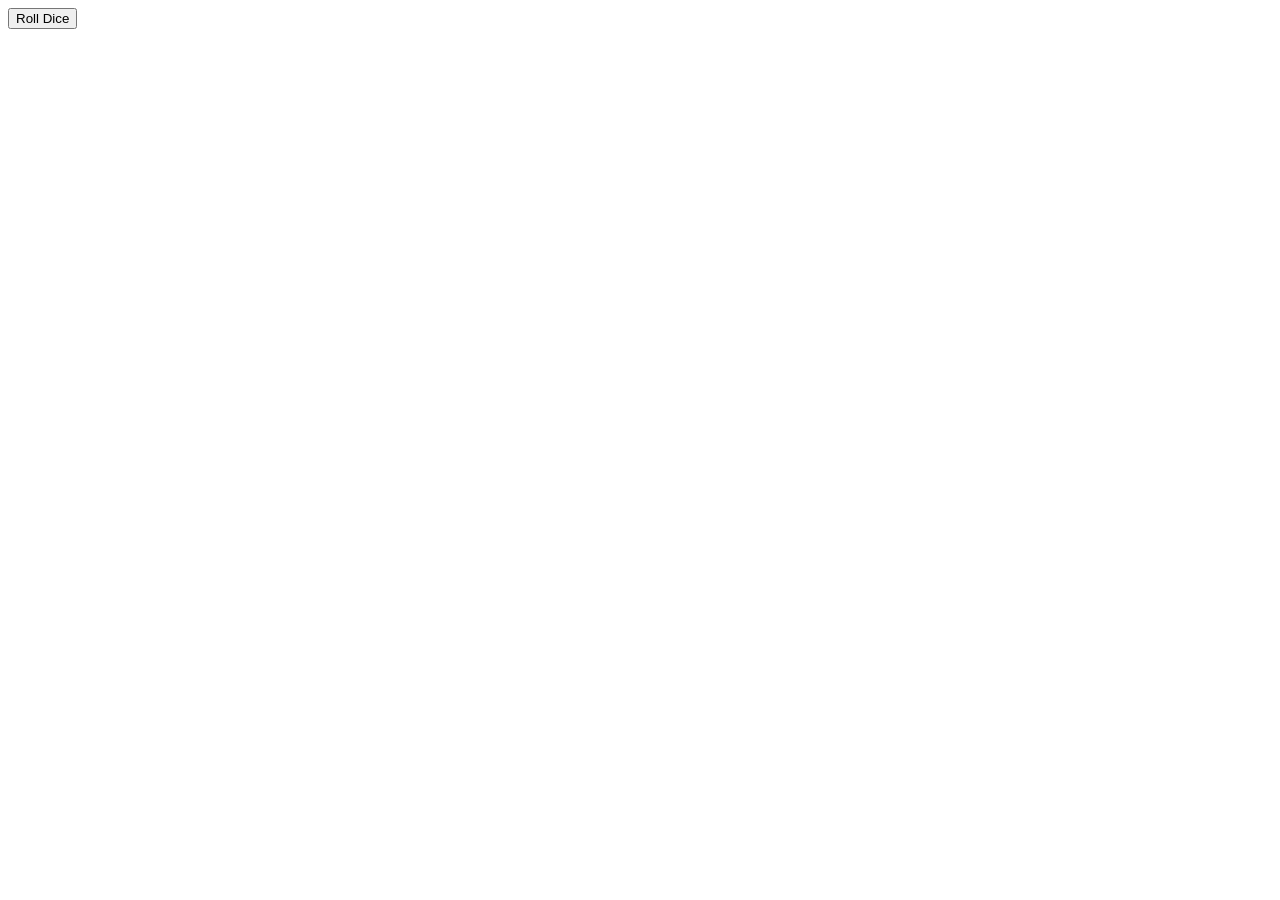
==== dice.html @ 83431b48 "add css js link" ====
<!DOCTYPE html>
<html lang="en">
  <head>
    <link rel="stylesheet" type="text/css" href="css/scripts.css">
    <meta charset="UTF-8">
    <meta name="viewport" content="width=device-width, initial-scale=1.0">
    <meta http-equiv="X-UA-Compatible" content="ie=edge">
    <title>Pig Dice</title>
  </head>
  <body>
    <div id="die1" class="dice"></div>
    <div id="die2" class="dice"></div>
    <button onclick="rolldice()">Roll Dice</button>
    <h2 id="status"></h2>
    <script src="../pigdice/js/styles.js"></script>
  </body>
</html>
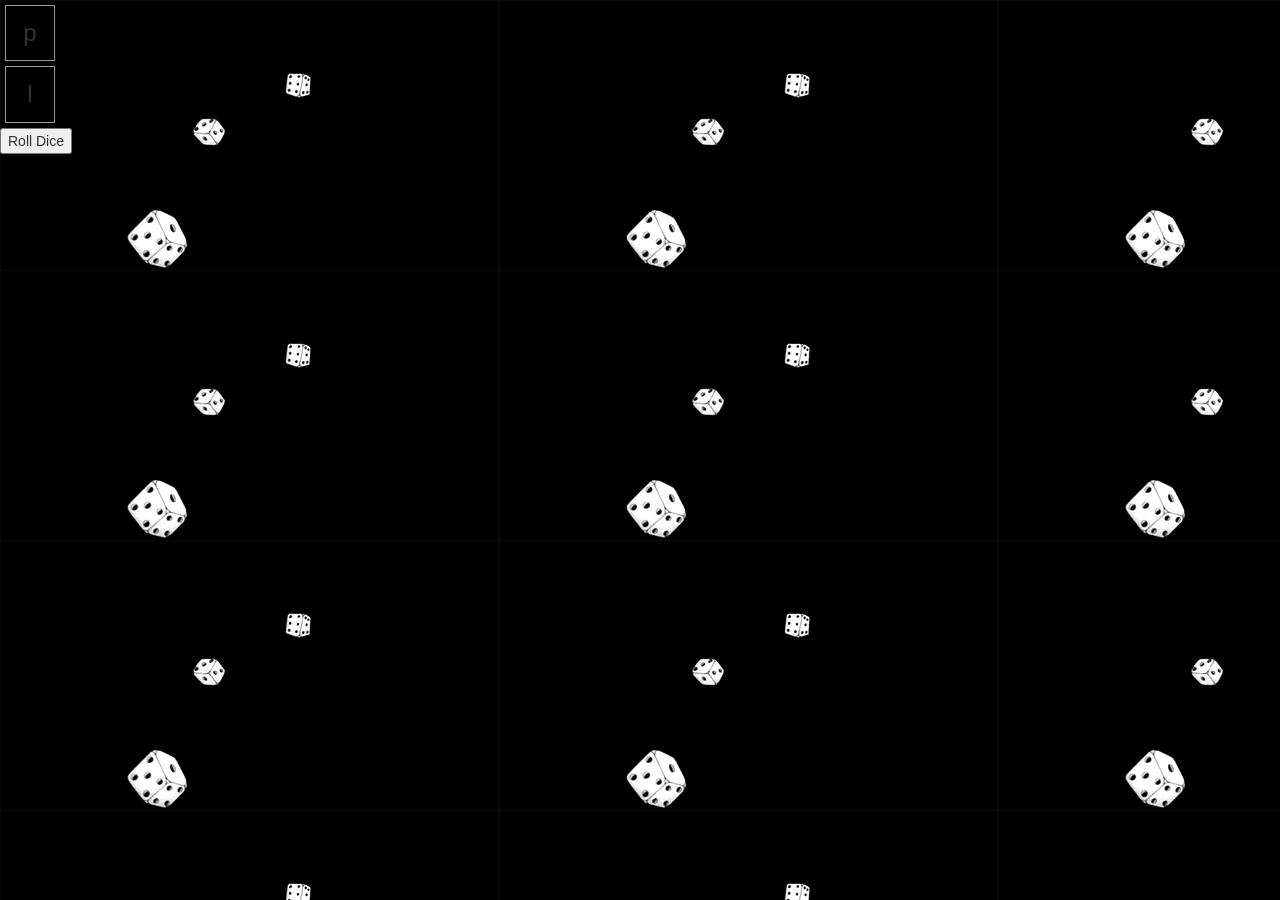
==== commit ac86fd93: "add bootstrap and dice style" ====
--- a/dice.html
+++ b/dice.html
@@ -6,10 +6,12 @@
     <meta name="viewport" content="width=device-width, initial-scale=1.0">
     <meta http-equiv="X-UA-Compatible" content="ie=edge">
     <title>Pig Dice</title>
+    <script src="https://ajax.googleapis.com/ajax/libs/jquery/3.4.0/jquery.min.js"></script>
+    <link rel="stylesheet" href="https://maxcdn.bootstrapcdn.com/bootstrap/3.4.0/css/bootstrap.min.css">
   </head>
   <body>
-    <div id="die1" class="dice"></div>
-    <div id="die2" class="dice"></div>
+    <div id="die1" class="dice">p</div>
+    <div id="die2" class="dice">l</div>
     <button onclick="rolldice()">Roll Dice</button>
     <h2 id="status"></h2>
     <script src="../pigdice/js/styles.js"></script>
--- a/css/scripts.css
+++ b/css/scripts.css
@@ -0,0 +1,12 @@
+.dice {
+  width: 50px;
+  text-align: center;
+  background-color: rgba(0, 0, 0, 0) rgb(0, 0, 0);
+  border: #999 1px solid;
+  padding: 10px;
+  margin: 5px;
+  font-size: 24px;
+}
+body {
+  background-image: url(../images/giphy\ \(3\).gif);
+}
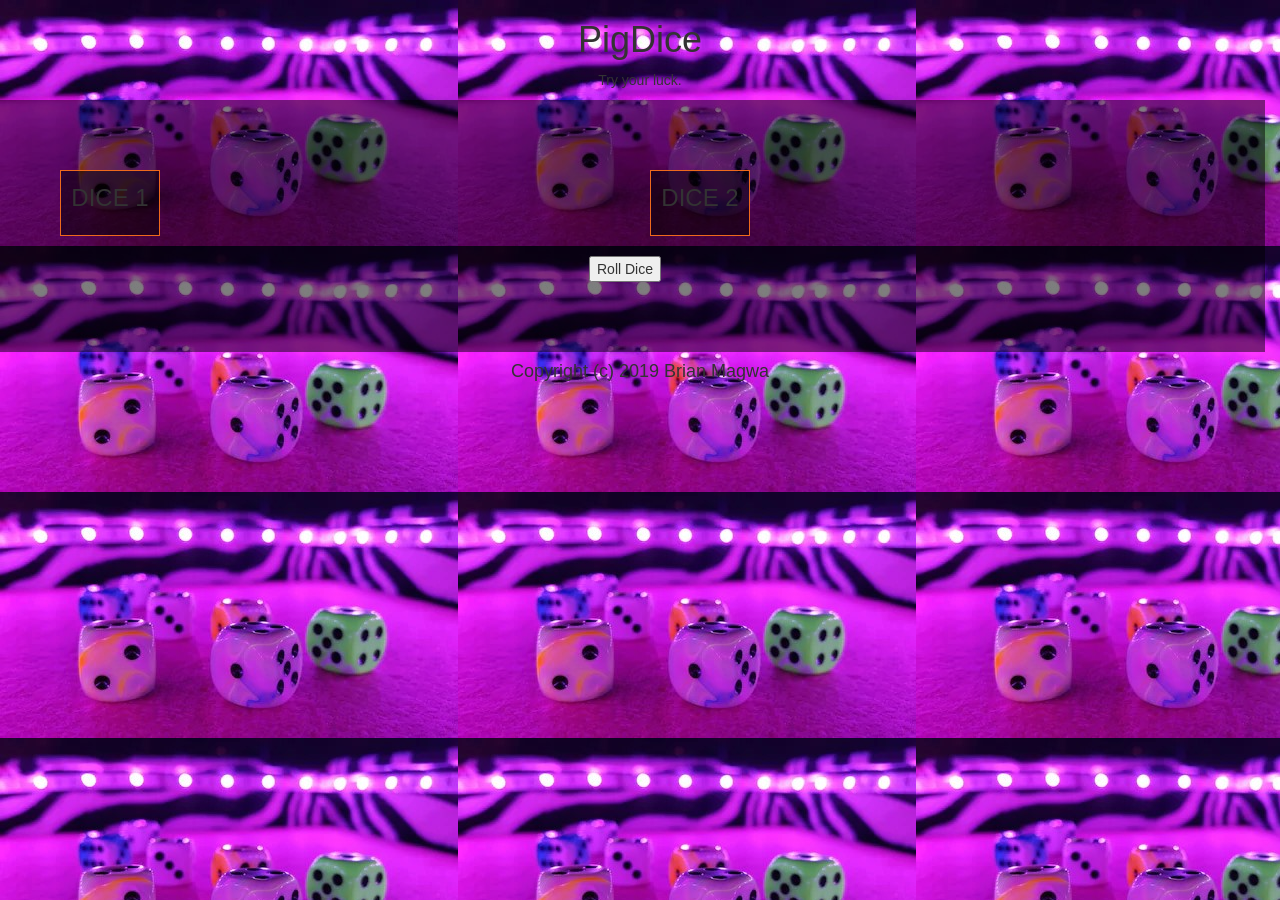
==== commit ca215abc: "add div background" ====
--- a/dice.html
+++ b/dice.html
@@ -10,10 +10,19 @@
     <link rel="stylesheet" href="https://maxcdn.bootstrapcdn.com/bootstrap/3.4.0/css/bootstrap.min.css">
   </head>
   <body>
-    <div id="die1" class="dice">p</div>
-    <div id="die2" class="dice">l</div>
-    <button onclick="rolldice()">Roll Dice</button>
-    <h2 id="status"></h2>
+    <h1>PigDice</h1>
+    <p>Try your luck.</p>
+        <div class="row">
+            <div class="col-md-6">
+                <div id="die1" class="dice"><p>DICE 1</p></div>
+            </div>
+            <div class="col-md-6">
+                <div id="die2" class="dice"><p>DICE 2</p></div>
+            </div>
+            <button onclick="rolldice()">Roll Dice</button>
+            <h2 id="status"></h2>
+        </div>
+    <h4>Copyright (c) 2019 Brian Magwa</h4>
     <script src="../pigdice/js/styles.js"></script>
   </body>
 </html>
--- a/css/scripts.css
+++ b/css/scripts.css
@@ -1,12 +1,43 @@
 .dice {
-  width: 50px;
+  width: 100px;
   text-align: center;
-  background-color: rgba(0, 0, 0, 0) rgb(0, 0, 0);
-  border: #999 1px solid;
+  background: rgb(0, 0, 0);
+  background: rgba(0, 0, 0, 0.5);
+  border: rgb(238, 105, 28) 1px solid;
   padding: 10px;
-  margin: 5px;
+  margin: 10px;
   font-size: 24px;
 }
 body {
-  background-image: url(../images/giphy\ \(3\).gif);
+  background-image: url(../images/cyber-neon-dices-zebra\ \(2\).jpg);
+}
+.col-md-6 {
+  text-align: center;
+  width: 100%;
+  padding: 10px;
+  width: 5px;
+}
+h2 {
+  text-decoration: blue;
+  text-align: center;
+}
+.row {
+  border: blue;
+  margin: 10px;
+  width: 100%;
+  text-align: center;
+  background: rgb(0, 0, 0);
+  background: rgba(0, 0, 0, 0.5);
+  padding: 50px;
+}
+h4 {
+  text-decoration: blue;
+  text-align: center;
+}
+h1 {
+  text-decoration: blue;
+  text-align: center;
+}
+p {
+  text-align: center;
 }
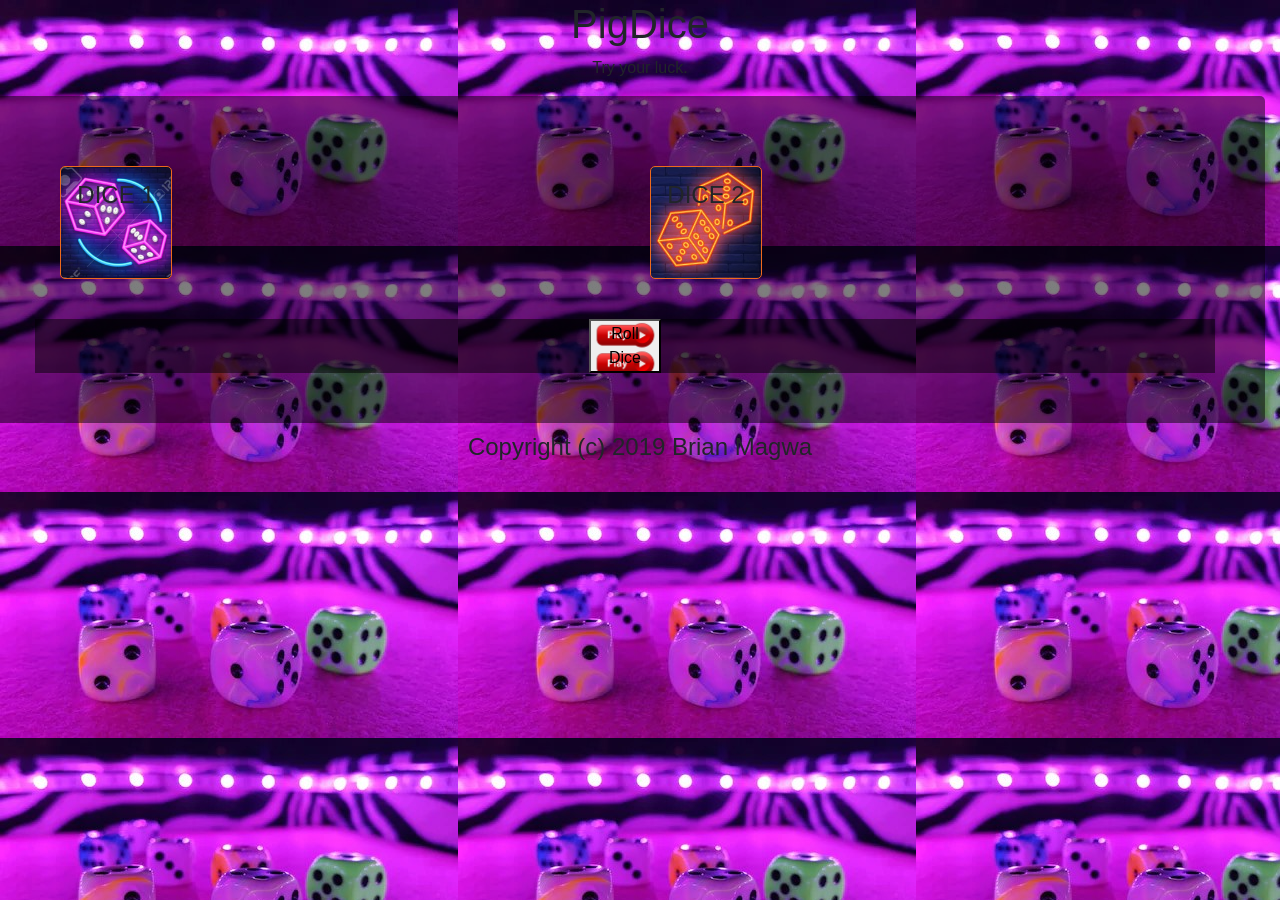
==== commit 53f83f95: "add background images to die and margin radius to inputs" ====
--- a/dice.html
+++ b/dice.html
@@ -7,7 +7,7 @@
     <meta http-equiv="X-UA-Compatible" content="ie=edge">
     <title>Pig Dice</title>
     <script src="https://ajax.googleapis.com/ajax/libs/jquery/3.4.0/jquery.min.js"></script>
-    <link rel="stylesheet" href="https://maxcdn.bootstrapcdn.com/bootstrap/3.4.0/css/bootstrap.min.css">
+    <link rel="stylesheet" href="css/bootstrap.css">
   </head>
   <body>
     <h1>PigDice</h1>
@@ -19,7 +19,9 @@
             <div class="col-md-6">
                 <div id="die2" class="dice"><p>DICE 2</p></div>
             </div>
-            <button onclick="rolldice()">Roll Dice</button>
+            <div class="col-md-12">
+                <button onclick="rolldice()">Roll Dice</button>
+            </div>
             <h2 id="status"></h2>
         </div>
     <h4>Copyright (c) 2019 Brian Magwa</h4>
--- a/css/scripts.css
+++ b/css/scripts.css
@@ -1,5 +1,6 @@
 .dice {
-  width: 100px;
+  width: 20%;
+  height: 120%;
   text-align: center;
   background: rgb(0, 0, 0);
   background: rgba(0, 0, 0, 0.5);
@@ -7,15 +8,18 @@
   padding: 10px;
   margin: 10px;
   font-size: 24px;
+  border-radius: 5px;
 }
 body {
   background-image: url(../images/cyber-neon-dices-zebra\ \(2\).jpg);
 }
 .col-md-6 {
   text-align: center;
-  width: 100%;
+  width: 20%;
   padding: 10px;
   width: 5px;
+  border-radius: 5px;
+  border: blue;
 }
 h2 {
   text-decoration: blue;
@@ -29,6 +33,7 @@
   background: rgb(0, 0, 0);
   background: rgba(0, 0, 0, 0.5);
   padding: 50px;
+  border-radius: 5px;
 }
 h4 {
   text-decoration: blue;
@@ -40,4 +45,23 @@
 }
 p {
   text-align: center;
+}
+#die1 {
+  background-image: url(../images/105322171-dice-neon-sign-vector-design-template-dice-game-symbols-neon-logo-light-banner-design-element-colorf.jpg);
+  background-size: 100%,100%; 
+}
+#die2 {
+  background-image: url(../images/roulette-neon-text-with-dice_1262-15708\ \(2\).jpg);
+  background-size: 100%,100%;
+}
+button {
+  border-radius: 5px;
+  background-image: url(../images/great-hq-play-now-button-png-transparent-play-now-button-images-pluspng-this-week.png);
+  background-size: 100%,100%;
+  width: 6.3%;
+}
+.col-md-12 {
+  background: rgb(0, 0, 0);
+  background: rgba(0, 0, 0, 0.5);
+  margin-top: 5%;
 }
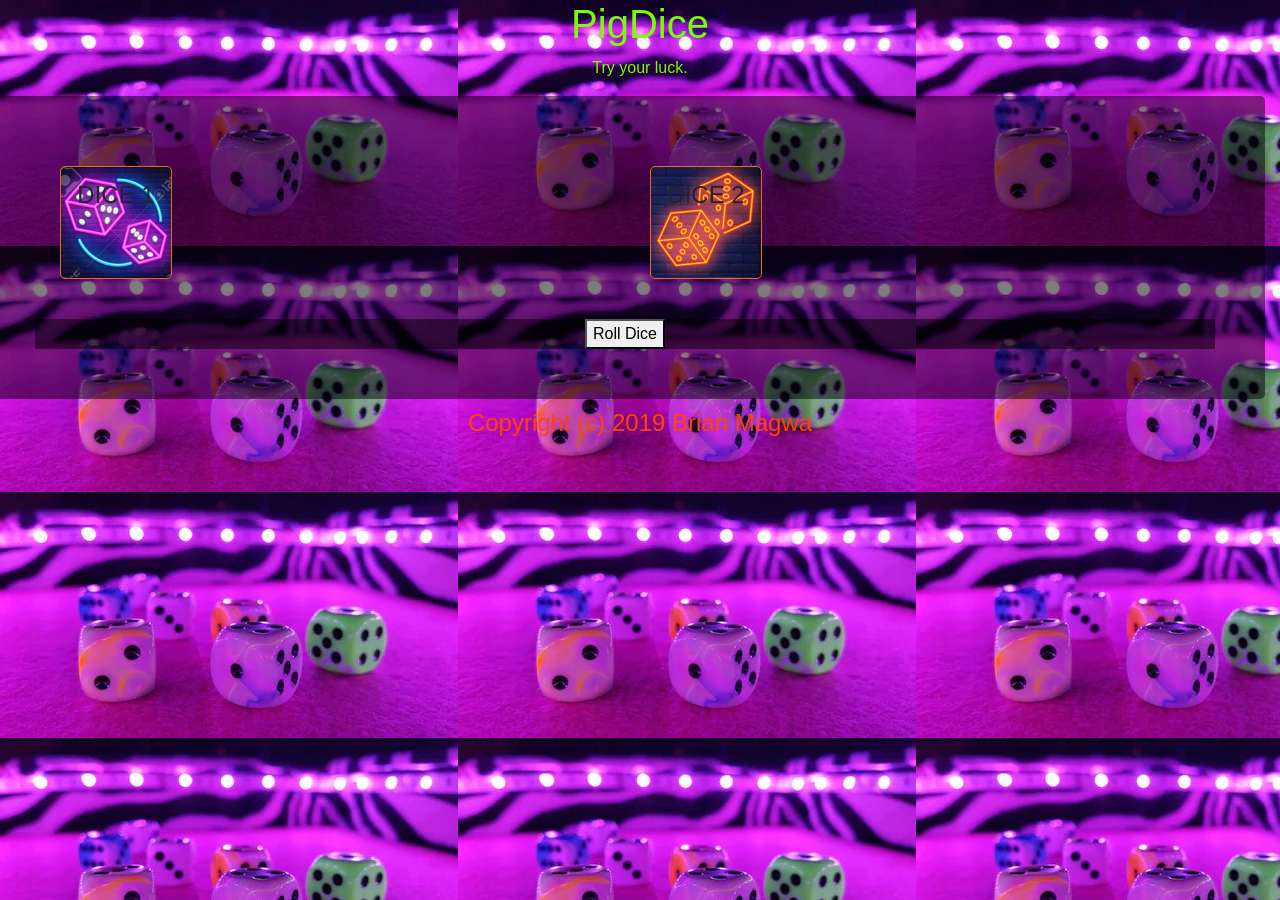
==== commit 54e08449: "add text color style" ====
--- a/dice.html
+++ b/dice.html
@@ -10,8 +10,8 @@
     <link rel="stylesheet" href="css/bootstrap.css">
   </head>
   <body>
-    <h1>PigDice</h1>
-    <p>Try your luck.</p>
+    <h1 style="color:lawngreen">PigDice</h1>
+    <p style="color:lawngreen">Try your luck.</p>
         <div class="row">
             <div class="col-md-6">
                 <div id="die1" class="dice"><p>DICE 1</p></div>
@@ -22,9 +22,9 @@
             <div class="col-md-12">
                 <button onclick="rolldice()">Roll Dice</button>
             </div>
-            <h2 id="status"></h2>
+            <h2 style="color:blue" id="status"></h2>
         </div>
-    <h4>Copyright (c) 2019 Brian Magwa</h4>
+    <h4 style="color:orangered">Copyright (c) 2019 Brian Magwa</h4>
     <script src="../pigdice/js/styles.js"></script>
   </body>
 </html>
--- a/css/scripts.css
+++ b/css/scripts.css
@@ -56,9 +56,6 @@
 }
 button {
   border-radius: 5px;
-  background-image: url(../images/great-hq-play-now-button-png-transparent-play-now-button-images-pluspng-this-week.png);
-  background-size: 100%,100%;
-  width: 6.3%;
 }
 .col-md-12 {
   background: rgb(0, 0, 0);
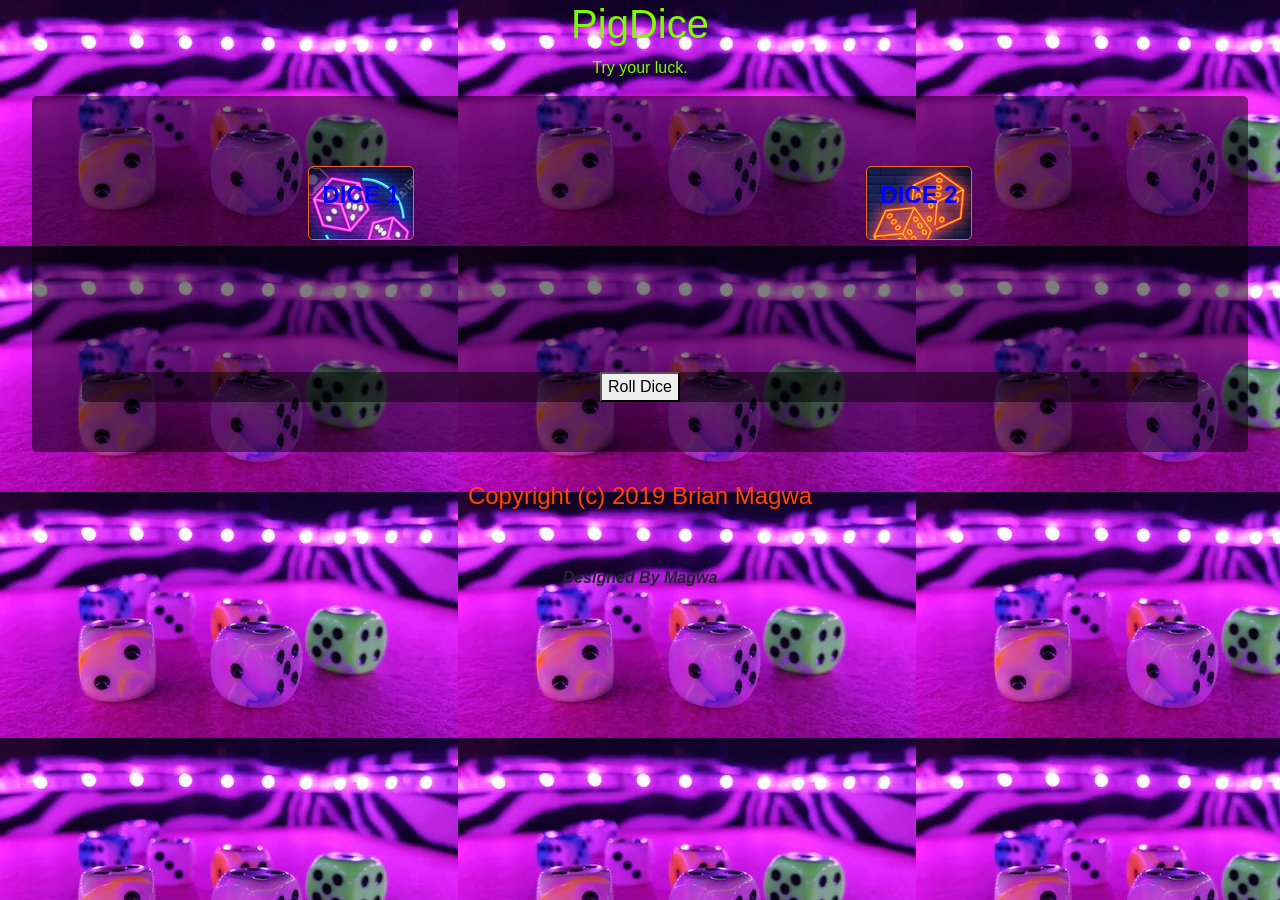
==== commit f47e4d87: "add designed by" ====
--- a/dice.html
+++ b/dice.html
@@ -12,19 +12,31 @@
   <body>
     <h1 style="color:lawngreen">PigDice</h1>
     <p style="color:lawngreen">Try your luck.</p>
+      <center>
         <div class="row">
-            <div class="col-md-6">
-                <div id="die1" class="dice"><p>DICE 1</p></div>
-            </div>
-            <div class="col-md-6">
-                <div id="die2" class="dice"><p>DICE 2</p></div>
-            </div>
-            <div class="col-md-12">
-                <button onclick="rolldice()">Roll Dice</button>
-            </div>
-            <h2 style="color:blue" id="status"></h2>
+          <div class="col-md-6">
+            <center>
+              <div id="die1" class="dice"><strong><p style="color:blue">DICE 1</p></strong></div>
+            </center>
+          </div>
+          <div class="col-md-6">
+            <center>
+              <div id="die2" class="dice"><strong><p style="color:blue">DICE 2</p></strong></div>
+            </center>
+          </div>
+          <div class="col-md-12">
+            <button onclick="rolldice()">Roll Dice</button>
+          </div>
+          <h2 style="color:blue" id="status"></h2>
         </div>
-    <h4 style="color:orangered">Copyright (c) 2019 Brian Magwa</h4>
+      </center>
+    
     <script src="../pigdice/js/styles.js"></script>
   </body>
+  <footer>
+    <h4 style="color:orangered">Copyright (c) 2019 Brian Magwa</h4>
+    <br>
+    <br>
+    <strong><em><p>Designed By Magwa</p></em></strong>
+  </footer>
 </html>
--- a/css/scripts.css
+++ b/css/scripts.css
@@ -28,7 +28,7 @@
 .row {
   border: blue;
   margin: 10px;
-  width: 100%;
+  width: 95%;
   text-align: center;
   background: rgb(0, 0, 0);
   background: rgba(0, 0, 0, 0.5);
@@ -60,5 +60,11 @@
 .col-md-12 {
   background: rgb(0, 0, 0);
   background: rgba(0, 0, 0, 0.5);
-  margin-top: 5%;
+  margin-top: 10%;
+  height: 20%;
+  border-radius: 5px;
+}
+footer {
+  text-align: center;
+  margin: 30px auto;
 }
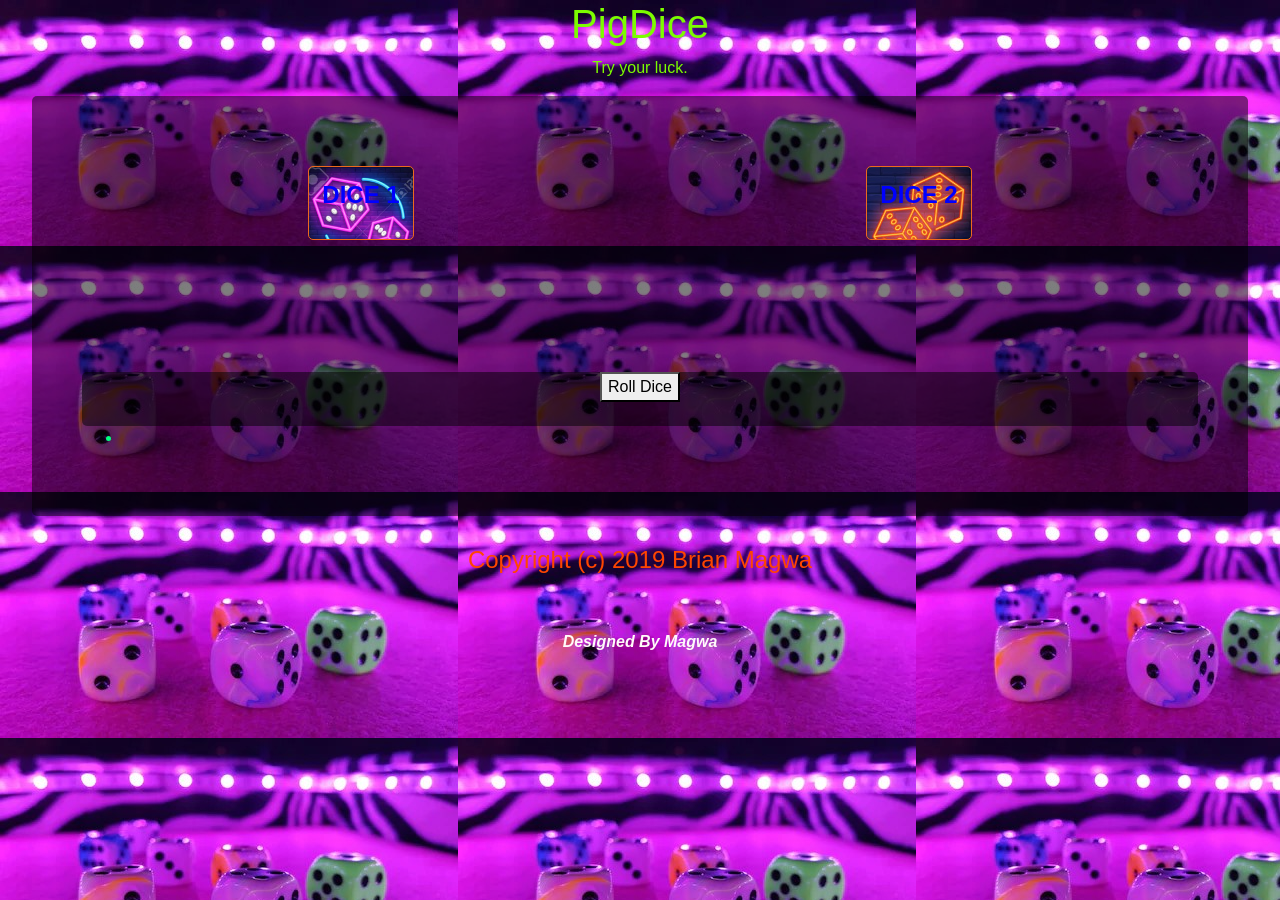
==== commit fbb65529: "add color to footer paragraph" ====
--- a/dice.html
+++ b/dice.html
@@ -26,7 +26,10 @@
           </div>
           <div class="col-md-12">
             <button onclick="rolldice()">Roll Dice</button>
+            <br>
+            <br>
           </div>
+          <ul style="color:springgreen"><li id="finalScore"></li></ul>
           <h2 style="color:blue" id="status"></h2>
         </div>
       </center>
@@ -37,6 +40,6 @@
     <h4 style="color:orangered">Copyright (c) 2019 Brian Magwa</h4>
     <br>
     <br>
-    <strong><em><p>Designed By Magwa</p></em></strong>
+    <strong><em><p style="color:snow">Designed By Magwa</p></em></strong>
   </footer>
 </html>
--- a/css/scripts.css
+++ b/css/scripts.css
@@ -1,6 +1,6 @@
 .dice {
   width: 20%;
-  height: 120%;
+  height: 160%;
   text-align: center;
   background: rgb(0, 0, 0);
   background: rgba(0, 0, 0, 0.5);
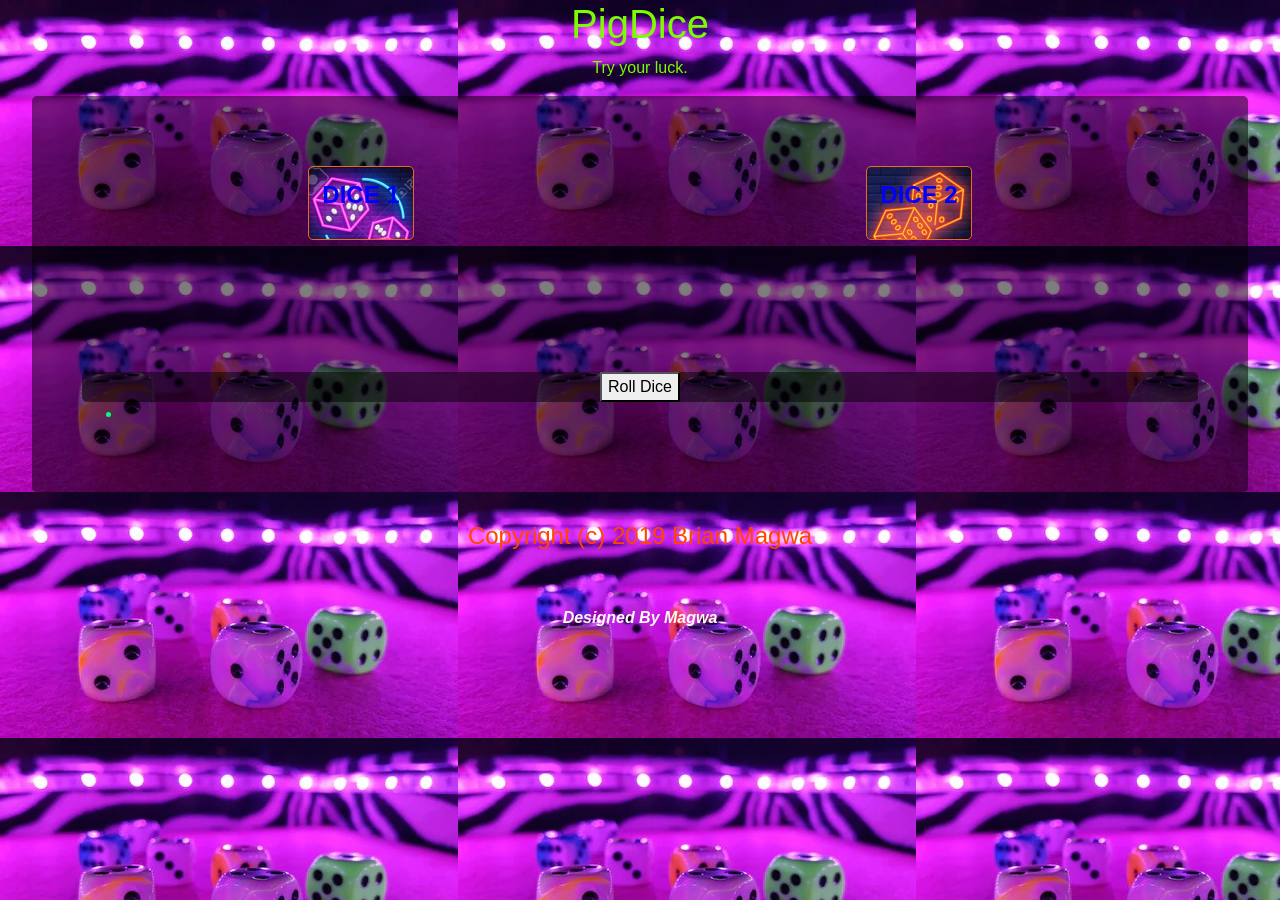
==== commit f31a4f98: "add merge" ====
--- a/dice.html
+++ b/dice.html
@@ -26,8 +26,7 @@
           </div>
           <div class="col-md-12">
             <button onclick="rolldice()">Roll Dice</button>
-            <br>
-            <br>
+            
           </div>
           <ul style="color:springgreen"><li id="finalScore"></li></ul>
           <h2 style="color:blue" id="status"></h2>
